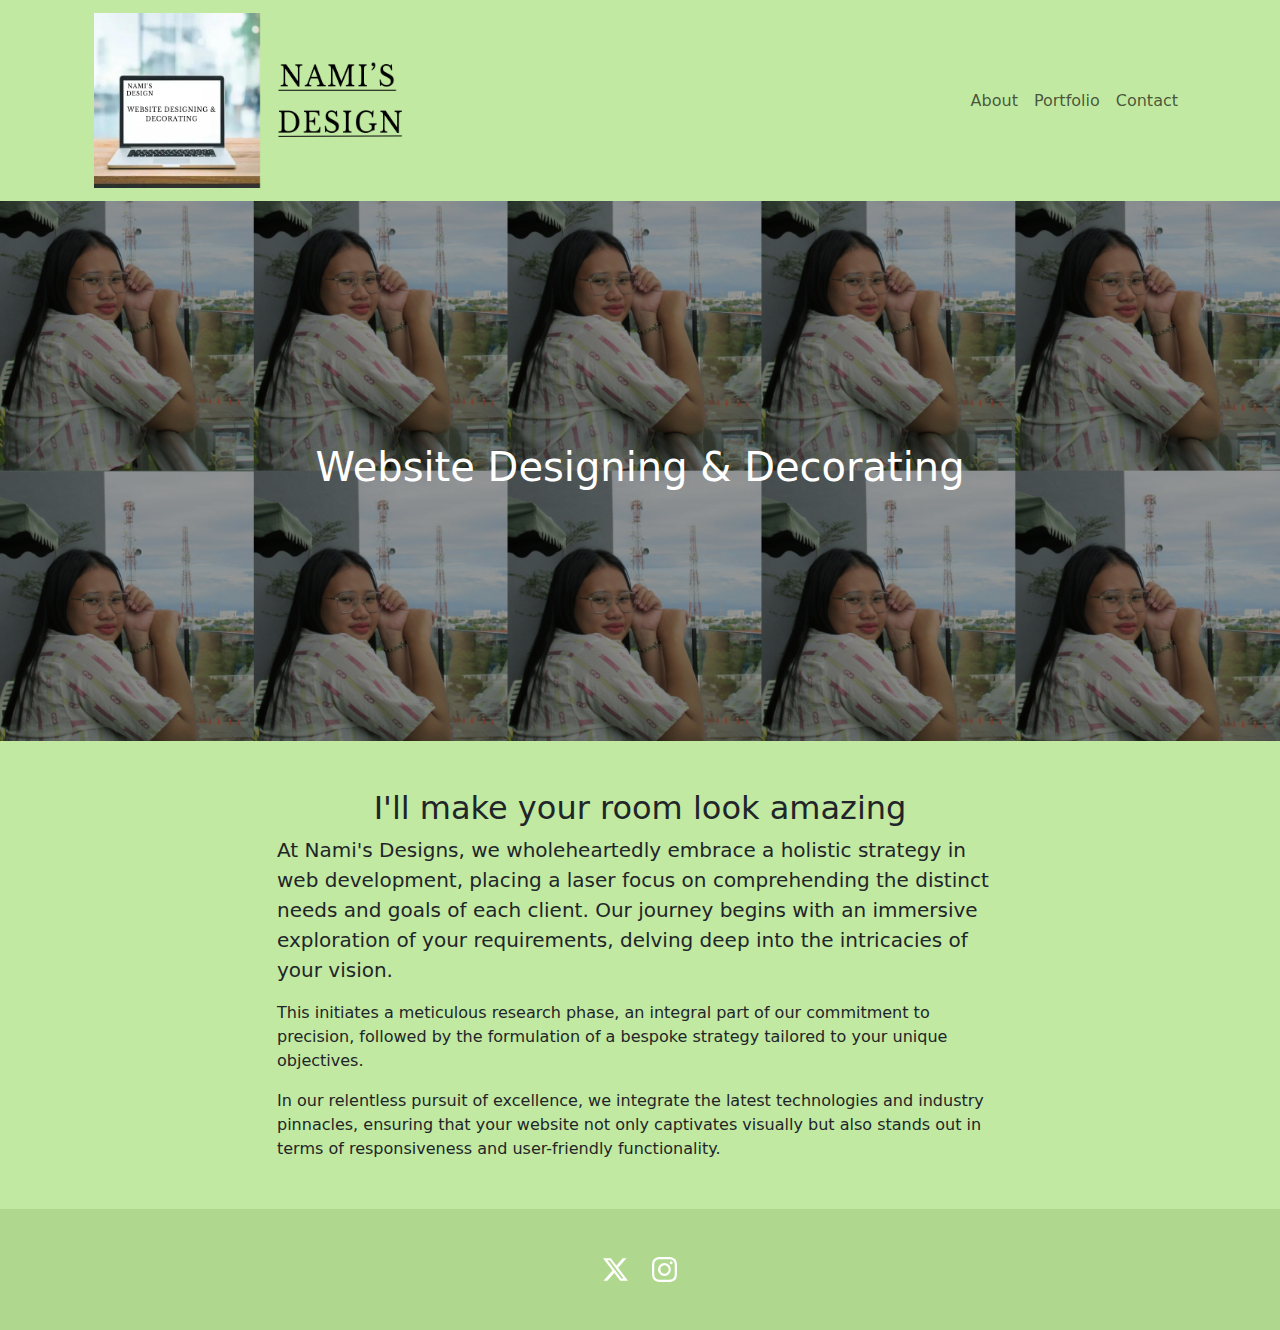
==== index.html @ 6096b685 "Add files via upload" ====
<!doctype html>
<html lang="en">
<head>
<!-- Required meta tags -->
<meta charset="utf-8">
<meta name="viewport" content="width=device-width, initial-scale=1">
<!-- Bootstrap CSS -->
<link href="https://cdn.jsdelivr.net/npm/bootstrap@5.3.2/dist/css/bootstrap.min.css" rel="stylesheet" integrity="sha384-T3c6CoIi6uLrA9TneNEoa7RxnatzjcDSCmG1MXxSR1GAsXEV/Dwwykc2MPK8M2HN" crossorigin="anonymous">
<link href="https://cdn.jsdelivr.net/npm/bootstrap@5.0.1/dist/css/bootstrap.min.css"
rel="stylesheet" integrity="sha384-
+0n0xVW2eSR5OomGNYDnhzAbDsOXxcvSN1TPprVMTNDbiYZCxYbOOl7+AMvyTG2x"
crossorigin="anonymous">
<link href="custom-starter.css" rel="stylesheet" >
<title> Portfolio | Nami's Designs</title>
</head>
<body>
<div class="container">
<nav class="navbar navbar-expand-lg navbar-light">
<div class="container">
<a class="navbar-brand" href="index-starter.html">
<img src="capinding-title.jpg" width="325" height="175" alt="logo for Jon
Smith Designs">
<span class="d-none">Nami's Designs</span>
</a>
<button
class="navbar-toggler"
type="button"
data-bs-toggle="collapse"
data-bs-target="#navbarNav"
aria-controls="navbarNav"
aria-expanded="false"
aria-label="Toggle Navigation"
>
<span class="navbar-toggler-icon"></span>
</button>
<div class="collapse navbar-collapse" id="navbarNav">
<ul class="navbar-nav ms-auto text-center">
<li class="nav-item">
<a href="about.html" class="nav-link">About</a>
</li>

<li class="nav-item">
<a href="portfolio.html" class="nav-link">Portfolio</a>
</li>
<li class="nav-item">
<a href="contact.html" class="nav-link">Contact</a>
</li>
</ul>
</div>
</nav>
</div>
<main>
    <header style="background-image: url(index-nami.jpg);">
        <div class="color-overlay d-flex justify-content-center align-items-center">
            <h1>
               Website Designing & Decorating
            </h1>
        </div>
    </header>
<div class ="singleCol mx-auto my-5">
    <div class="container">

    
    <h2 class="text-center">
        I'll make your room look amazing
    </h2>
    <p class="lead">
        At Nami's Designs, we wholeheartedly embrace a holistic strategy in web development, placing a laser focus on comprehending the distinct needs and goals of each client. Our journey begins with an immersive exploration of your requirements, delving deep into the intricacies of your vision.
    </p>
    <p>This initiates a meticulous research phase, an integral part of our commitment to precision, followed by the formulation of a bespoke strategy tailored to your unique objectives.
    </p>
    <p>In our relentless pursuit of excellence, we integrate the latest technologies and industry pinnacles, ensuring that your website not only captivates visually but also stands out in terms of responsiveness and user-friendly functionality.</p>
    </div>    

</div>
    

</main>
<footer class="py-5">
    <div class="d-flex flex-row justify-content-center">
        <a href="https://twitter.com"
            class="me-4">
            <svg xmlns="http://www.w3.org/2000/svg" width="25" height="25" fill="currentColor" class="bi bi-twitter-x" viewBox="0 0 16 16">
                <path d="M12.6.75h2.454l-5.36 6.142L16 15.25h-4.937l-3.867-5.07-4.425 5.07H.316l5.733-6.57L0 .75h5.063l3.495 4.633L12.601.75Zm-.86 13.028h1.36L4.323 2.145H2.865l8.875 11.633Z"/>
              </svg>
              

        </a>
        <a href="https://instagram.com">
            <svg xmlns="http://www.w3.org/2000/svg" width="25" height="25" fill="currentColor" class="bi bi-instagram" viewBox="0 0 16 16">
                <path d="M8 0C5.829 0 5.556.01 4.703.048 3.85.088 3.269.222 2.76.42a3.917 3.917 0 0 0-1.417.923A3.927 3.927 0 0 0 .42 2.76C.222 3.268.087 3.85.048 4.7.01 5.555 0 5.827 0 8.001c0 2.172.01 2.444.048 3.297.04.852.174 1.433.372 1.942.205.526.478.972.923 1.417.444.445.89.719 1.416.923.51.198 1.09.333 1.942.372C5.555 15.99 5.827 16 8 16s2.444-.01 3.298-.048c.851-.04 1.434-.174 1.943-.372a3.916 3.916 0 0 0 1.416-.923c.445-.445.718-.891.923-1.417.197-.509.332-1.09.372-1.942C15.99 10.445 16 10.173 16 8s-.01-2.445-.048-3.299c-.04-.851-.175-1.433-.372-1.941a3.926 3.926 0 0 0-.923-1.417A3.911 3.911 0 0 0 13.24.42c-.51-.198-1.092-.333-1.943-.372C10.443.01 10.172 0 7.998 0h.003zm-.717 1.442h.718c2.136 0 2.389.007 3.232.046.78.035 1.204.166 1.486.275.373.145.64.319.92.599.28.28.453.546.598.92.11.281.24.705.275 1.485.039.843.047 1.096.047 3.231s-.008 2.389-.047 3.232c-.035.78-.166 1.203-.275 1.485a2.47 2.47 0 0 1-.599.919c-.28.28-.546.453-.92.598-.28.11-.704.24-1.485.276-.843.038-1.096.047-3.232.047s-2.39-.009-3.233-.047c-.78-.036-1.203-.166-1.485-.276a2.478 2.478 0 0 1-.92-.598 2.48 2.48 0 0 1-.6-.92c-.109-.281-.24-.705-.275-1.485-.038-.843-.046-1.096-.046-3.233 0-2.136.008-2.388.046-3.231.036-.78.166-1.204.276-1.486.145-.373.319-.64.599-.92.28-.28.546-.453.92-.598.282-.11.705-.24 1.485-.276.738-.034 1.024-.044 2.515-.045v.002zm4.988 1.328a.96.96 0 1 0 0 1.92.96.96 0 0 0 0-1.92zm-4.27 1.122a4.109 4.109 0 1 0 0 8.217 4.109 4.109 0 0 0 0-8.217zm0 1.441a2.667 2.667 0 1 1 0 5.334 2.667 2.667 0 0 1 0-5.334z"/>
              </svg>

        </a>
</div>
</footer>
<script src="https://cdn.jsdelivr.net/npm/bootstrap@5.3.2/dist/js/bootstrap.bundle.min.js"
integrity="sha384-C6RzsynM9kWDrMNeT87bh95OGNyZPhcTNXj1NW7RuBCsyN/o0jlpcV8Qyq46cDfL" crossorigin="anonymous"></script>

</body>
</html>
---- custom-starter.css ----
header{
    background: no-repeat center center;
    background-size: cover;
    color: white;
}

body{
    background-color:#C2E9A1;
}
.color-overlay{
    background-color:rgba(0,0,0,0.4);
    min-height: 60vh;
}
.singleCol{
    max-width: 750px;
    
}
footer{
    background-color: #AFD78E;
    
}
footer a{
   color: white;

}
footer:hover{
   color:#dfdfdf;
   
}
@media(max-width:767.98px){
    .color-overlay{
        min-height: 30vh;
    }
}
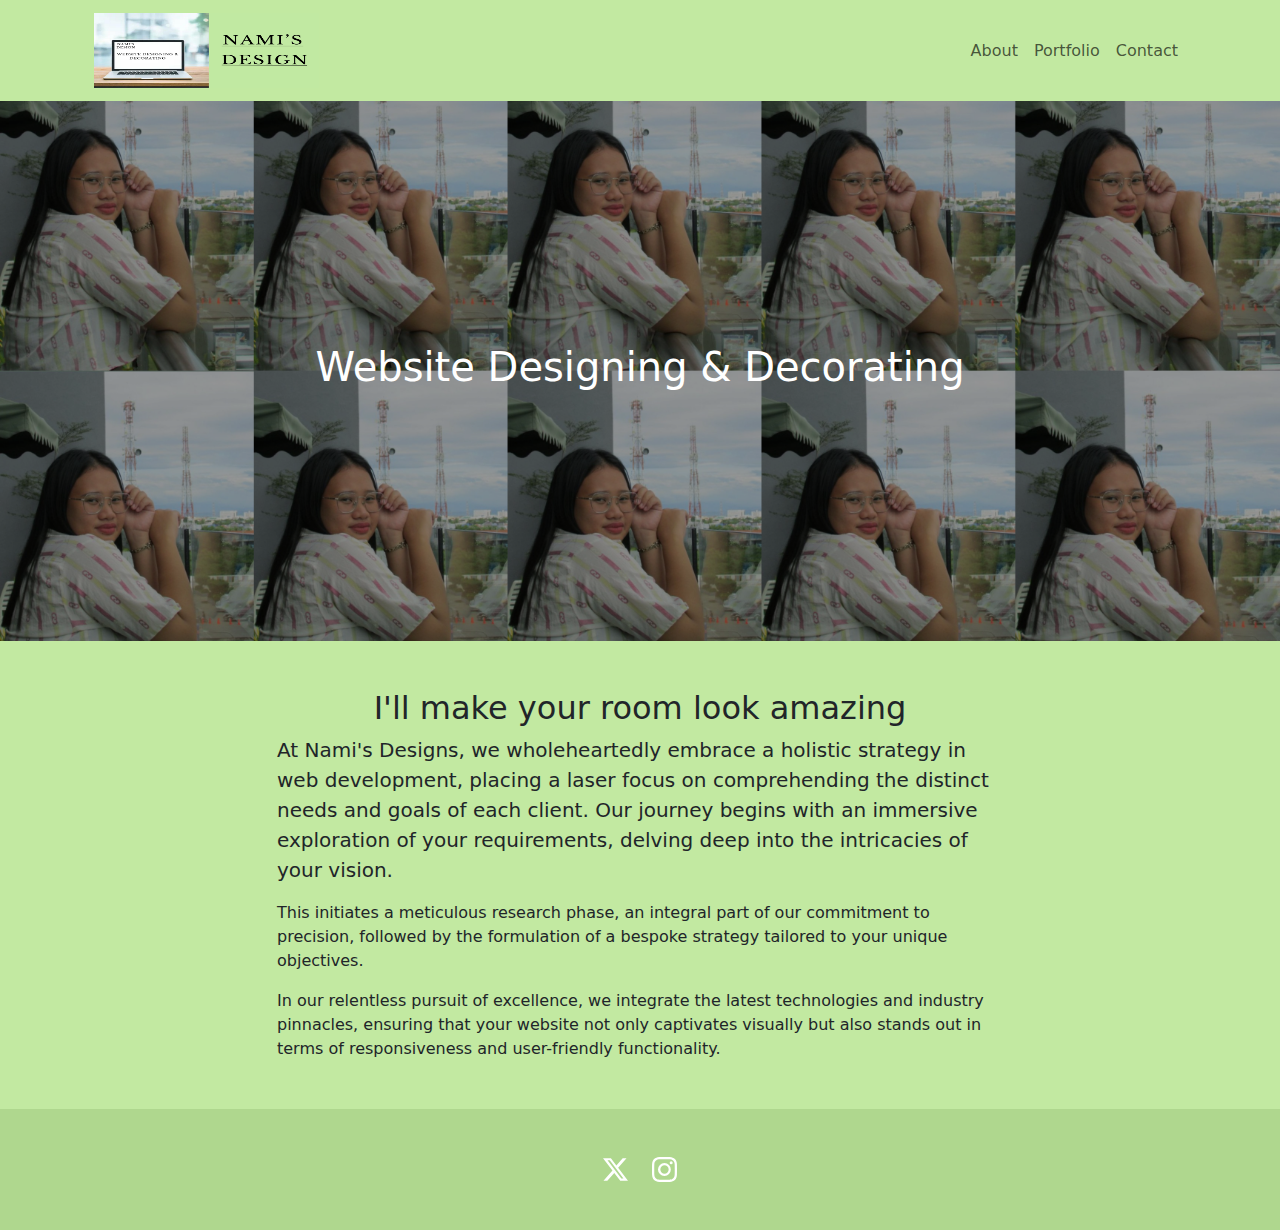
==== commit f4a2f9d6: "Update index.html" ====
--- a/index.html
+++ b/index.html
@@ -18,7 +18,7 @@
 <nav class="navbar navbar-expand-lg navbar-light">
 <div class="container">
 <a class="navbar-brand" href="index-starter.html">
-<img src="capinding-title.jpg" width="325" height="175" alt="logo for Jon
+<img src="capinding-title.jpg" width="225" height="75" alt="logo for Jon
 Smith Designs">
 <span class="d-none">Nami's Designs</span>
 </a>
@@ -98,4 +98,4 @@
 integrity="sha384-C6RzsynM9kWDrMNeT87bh95OGNyZPhcTNXj1NW7RuBCsyN/o0jlpcV8Qyq46cDfL" crossorigin="anonymous"></script>
 
 </body>
-</html>+</html>
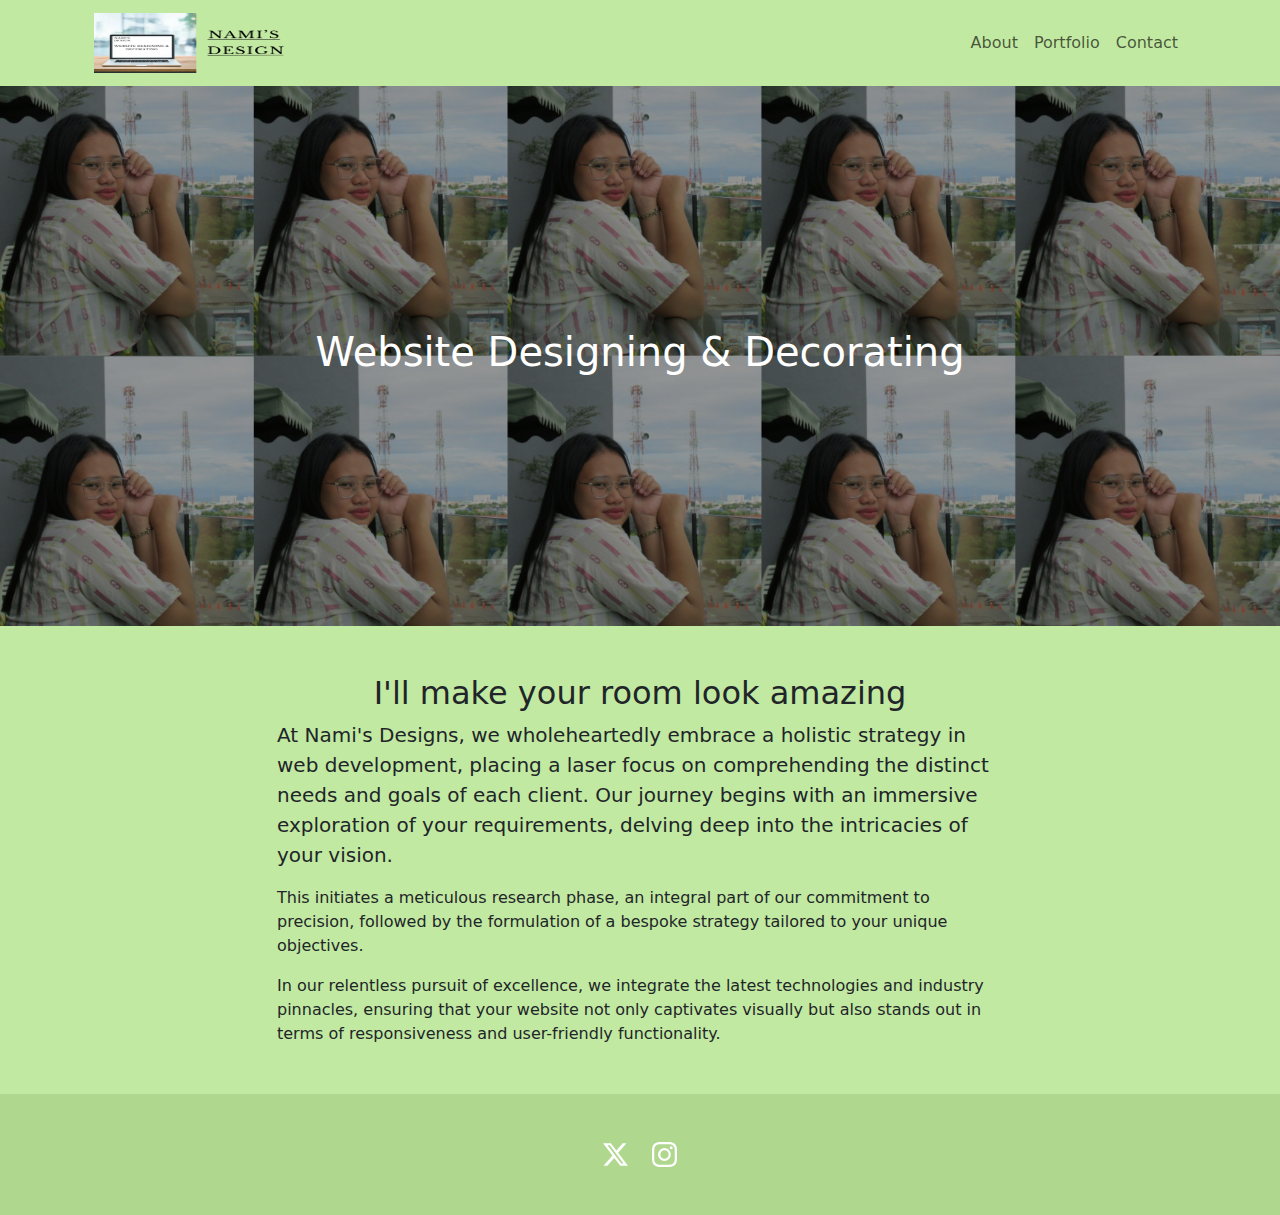
==== commit add9fc8a: "Update index.html" ====
--- a/index.html
+++ b/index.html
@@ -18,8 +18,7 @@
 <nav class="navbar navbar-expand-lg navbar-light">
 <div class="container">
 <a class="navbar-brand" href="index-starter.html">
-<img src="capinding-title.jpg" width="225" height="75" alt="logo for Jon
-Smith Designs">
+<img src="capinding-title.jpg" width="200" height="60" alt="logo for Nami's Designs">
 <span class="d-none">Nami's Designs</span>
 </a>
 <button
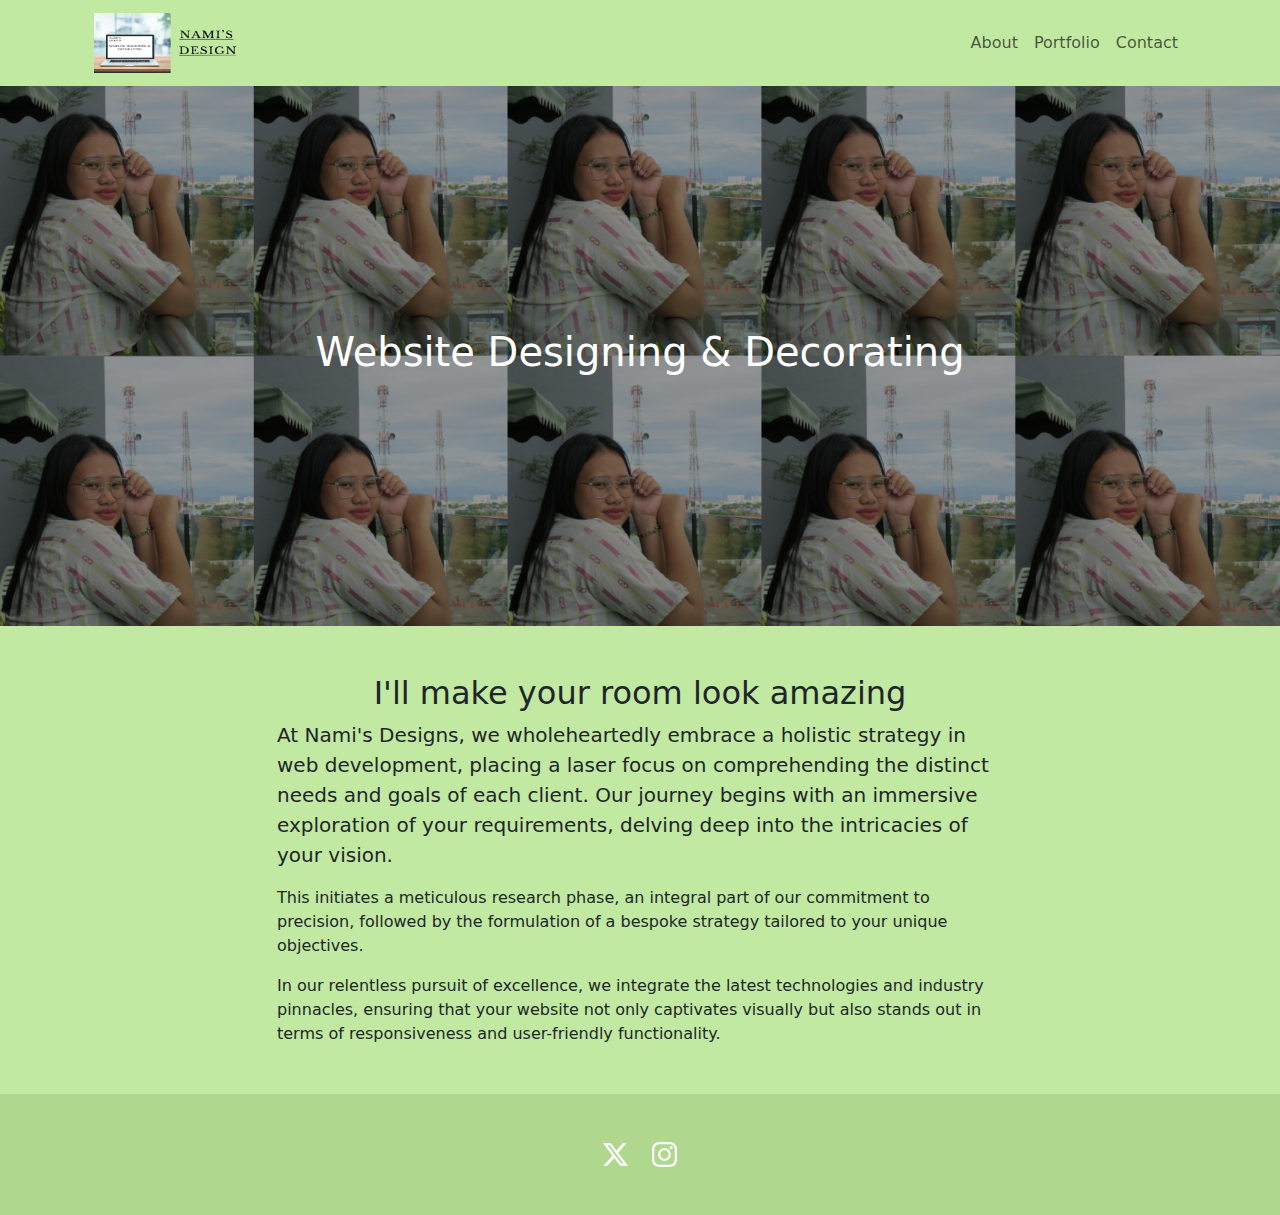
==== commit 19572916: "Update index.html" ====
--- a/index.html
+++ b/index.html
@@ -18,7 +18,7 @@
 <nav class="navbar navbar-expand-lg navbar-light">
 <div class="container">
 <a class="navbar-brand" href="index-starter.html">
-<img src="capinding-title.jpg" width="200" height="60" alt="logo for Nami's Designs">
+<img src="capinding-title.jpg" width="150" height="60" alt="logo for Nami's Designs">
 <span class="d-none">Nami's Designs</span>
 </a>
 <button
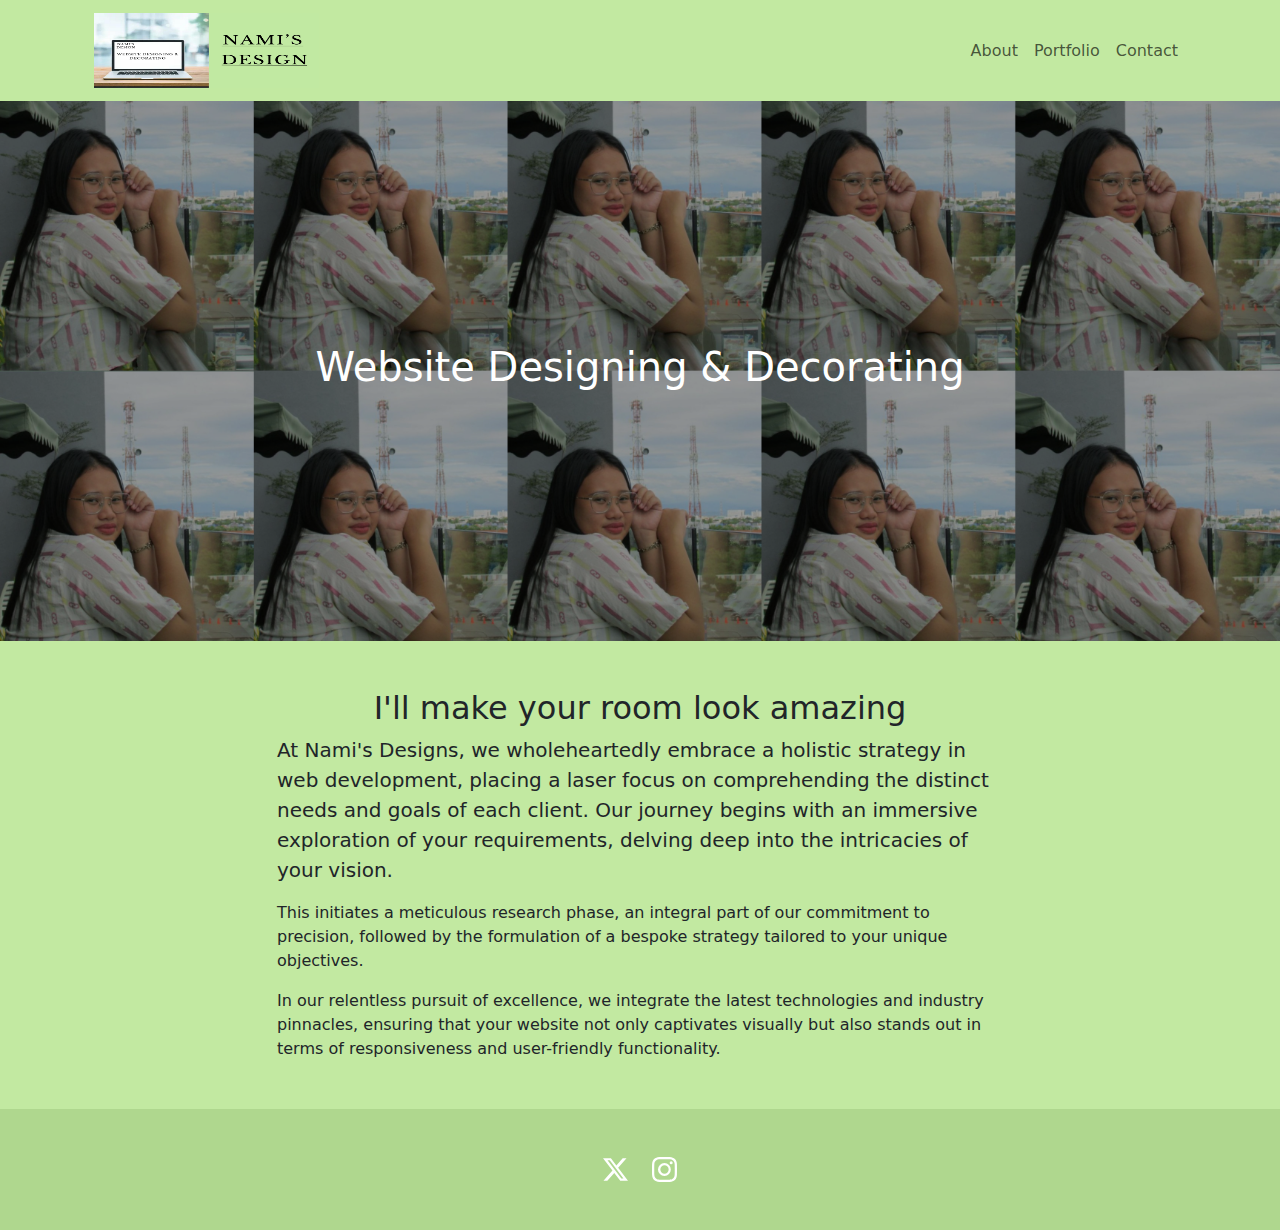
==== commit cdf6ad2e: "Update index.html" ====
--- a/index.html
+++ b/index.html
@@ -18,7 +18,7 @@
 <nav class="navbar navbar-expand-lg navbar-light">
 <div class="container">
 <a class="navbar-brand" href="index-starter.html">
-<img src="capinding-title.jpg" width="150" height="60" alt="logo for Nami's Designs">
+<img src="capinding-title.jpg" width="225" height="75" alt="logo for Nami's Designs">
 <span class="d-none">Nami's Designs</span>
 </a>
 <button
